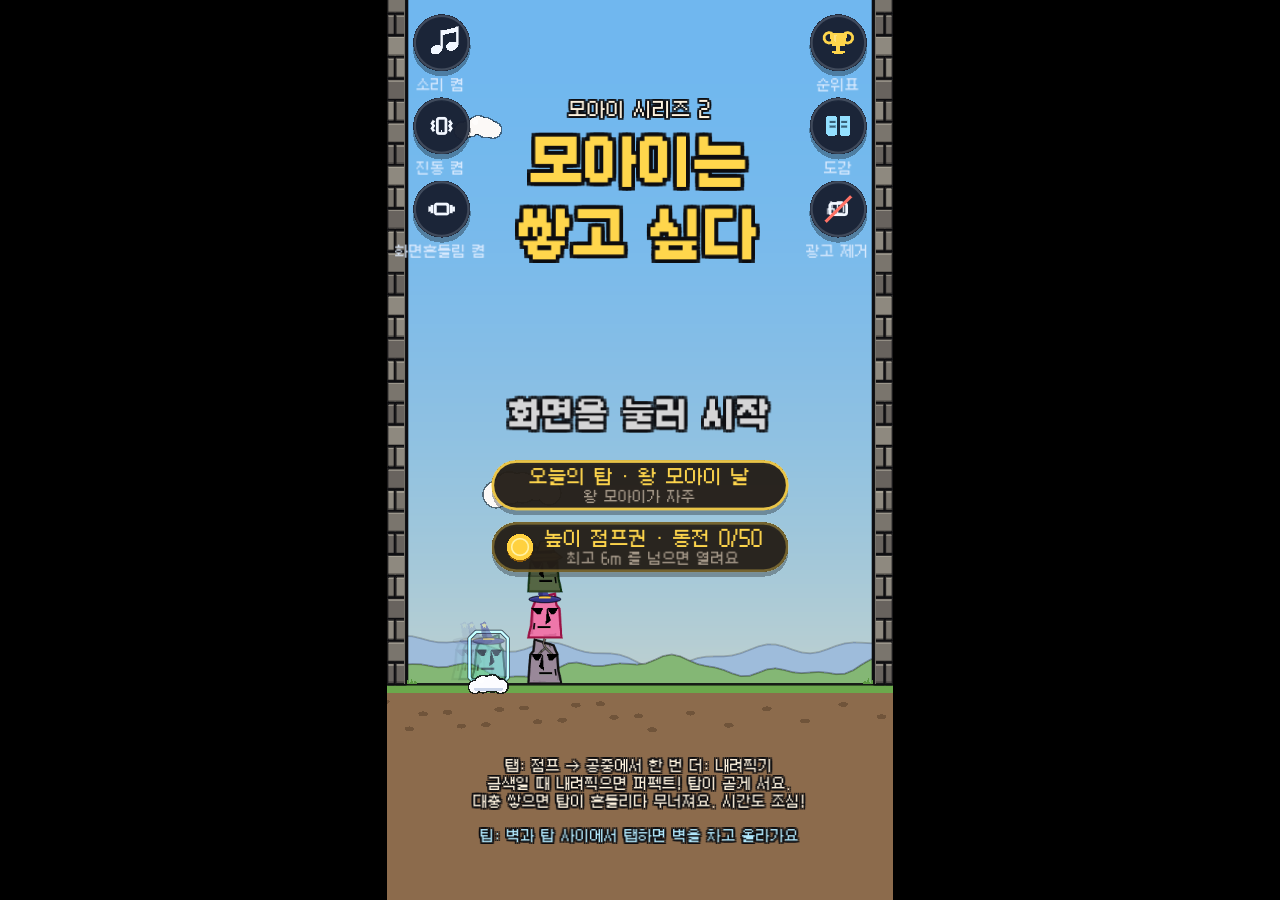
==== index.html @ 3368848d "배포: moaitop a3c521c 원스토어 웹 빌드" ====
<!doctype html>
<html lang="ko">
  <head>
    <meta charset="UTF-8" />
    <meta
      name="viewport"
      content="width=device-width, initial-scale=1, viewport-fit=cover, user-scalable=no"
    />
    <meta name="theme-color" content="#090d14" />
    <title>모아이는 쌓고 싶다</title>
    <script type="module" crossorigin src="./assets/index-CjjQzxoN.js"></script>
    <link rel="stylesheet" crossorigin href="./assets/index-UBJK7HvS.css">
  </head>
  <body>
    <main id="app">
      <section id="game-frame" aria-label="모아이는 쌓고 싶다 놀이 화면">
        <canvas id="canvas" tabindex="0" aria-label="모아이는 쌓고 싶다"></canvas>
        <div id="spinner" aria-hidden="true"></div>
        <!-- love.js 가 뜨기 전 화면이라 게임 글꼴 · 문구 체계를 못 쓴다. 앱인토스는 국내 전용이라 한국어로 고정. -->
        <div id="loading-card" role="status" aria-live="polite">
          <p id="loading-title">모아이는 쌓고 싶다</p>
          <p id="loading-message">게임을 불러오는 중...</p>
          <div id="loading-track"><div id="loading-fill"></div></div>
        </div>
        <div id="touch-catcher" aria-hidden="true"></div>
      </section>
    </main>
  </body>
</html>
---- assets/index-UBJK7HvS.css ----
:root{--app-height: 100vh;--frame-width: 100vw;--frame-height: 100vh;--safe-area-top: 0px;--safe-area-right: 0px;--safe-area-bottom: 0px;--safe-area-left: 0px;background:#000;color-scheme:dark;font-family:system-ui,-apple-system,BlinkMacSystemFont,Segoe UI,sans-serif}*{box-sizing:border-box;-webkit-tap-highlight-color:transparent;touch-action:manipulation}html,body,#app{width:100%;height:var(--app-height);min-height:100vh;margin:0;overflow:hidden;overscroll-behavior:none}body{position:fixed;top:0;right:0;bottom:0;left:0;background:#000}#app{position:relative;display:grid;place-items:center;background:#000}#game-frame{position:relative;width:var(--frame-width);height:var(--frame-height);overflow:hidden;background:#090d14}#canvas{display:block;width:100%;height:100%;outline:0;background:#090d14}#touch-catcher{position:absolute;top:0;right:0;bottom:0;left:0;pointer-events:none}#touch-catcher.active{pointer-events:auto}#spinner{position:absolute;left:50%;top:50%;width:42px;height:42px;margin:-21px 0 0 -21px;border:4px solid rgba(255,255,255,.16);border-top-color:#ffd64d;border-radius:50%;opacity:0;pointer-events:none}#spinner.pending,#spinner.loading{opacity:1;animation:spin .8s linear infinite}#game-frame:has(#loading-card.visible) #spinner:not(.error){opacity:0}#spinner.error{width:min(280px,calc(var(--frame-width) - 48px));height:auto;margin:0;padding:16px;border:1px solid rgba(255,94,94,.46);border-radius:8px;background:#1c0c10eb;color:#fff;opacity:1;transform:translate(-50%,-50%)}#spinner.error:before{content:"게임을 불러오지 못했어요."}#loading-card{position:absolute;left:50%;top:50%;z-index:10;width:min(280px,calc(var(--frame-width) - 48px));padding:20px;border:1px solid rgba(255,214,77,.42);border-radius:8px;background:#101820;box-shadow:0 18px 42px #0000006b;color:#eef8f2;transform:translate(-50%,-50%);opacity:0;pointer-events:none;transition:opacity .25s ease}#loading-card.visible{opacity:1}#loading-title{margin:0 0 8px;font-size:22px;font-weight:700;line-height:1.18}#loading-message{margin:0 0 14px;color:#b8c8c3;font-size:14px;line-height:1.45;font-variant-numeric:tabular-nums}#loading-track{height:8px;border-radius:6px;background:#ffffff12;overflow:hidden}#loading-fill{width:0%;height:100%;border-radius:6px;background:#ffd64d;transition:width .2s ease}#loading-fill.indeterminate{width:38%;animation:loading-sweep 1.1s ease-in-out infinite}@keyframes loading-sweep{0%{transform:translate(-110%)}to{transform:translate(300%)}}
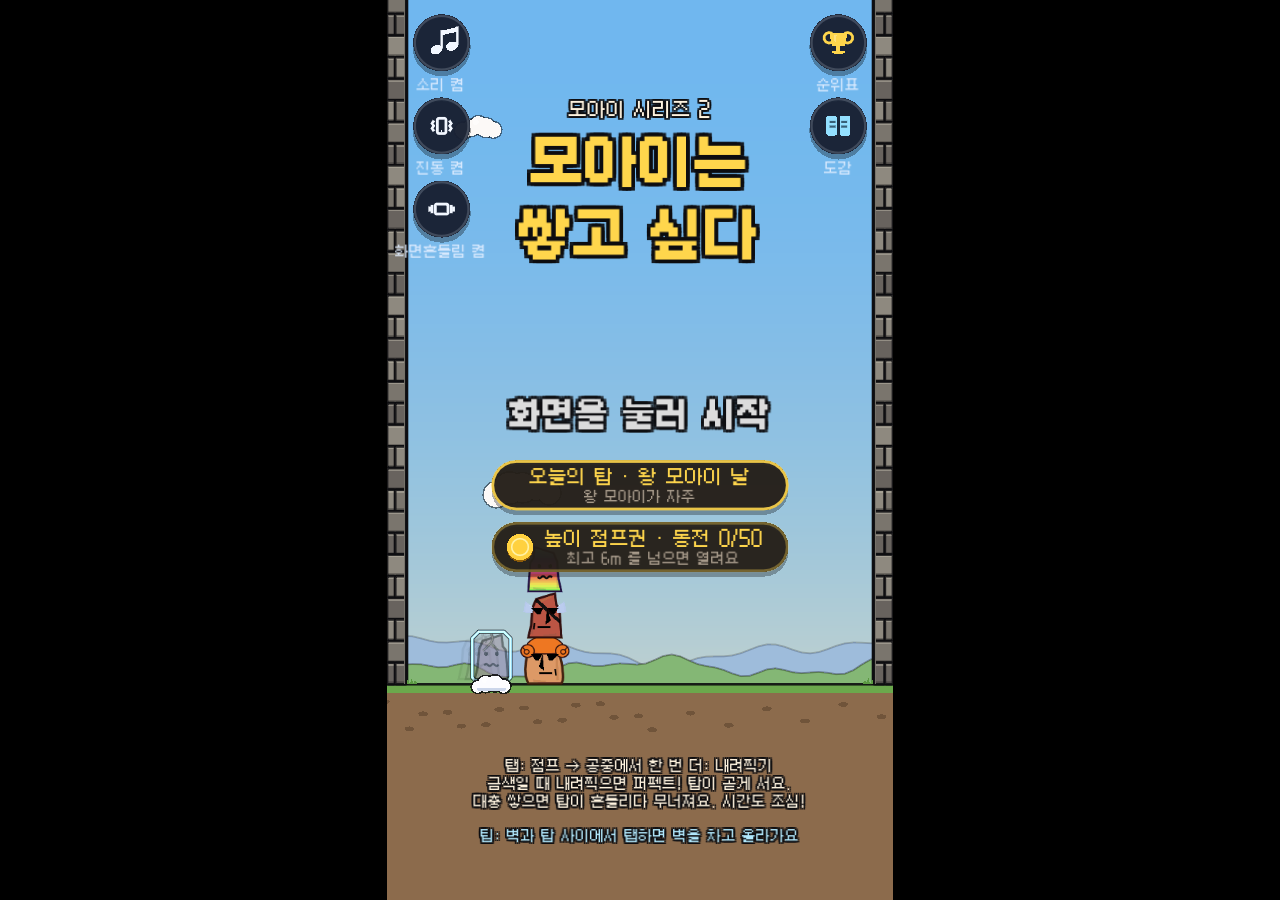
==== commit 23acadab: "배포: moaitop 0d81f18 원스토어 웹 빌드" ====
--- a/index.html
+++ b/index.html
@@ -8,7 +8,7 @@
     />
     <meta name="theme-color" content="#090d14" />
     <title>모아이는 쌓고 싶다</title>
-    <script type="module" crossorigin src="./assets/index-CjjQzxoN.js"></script>
+    <script type="module" crossorigin src="./assets/index-DFR1P2C4.js"></script>
     <link rel="stylesheet" crossorigin href="./assets/index-UBJK7HvS.css">
   </head>
   <body>
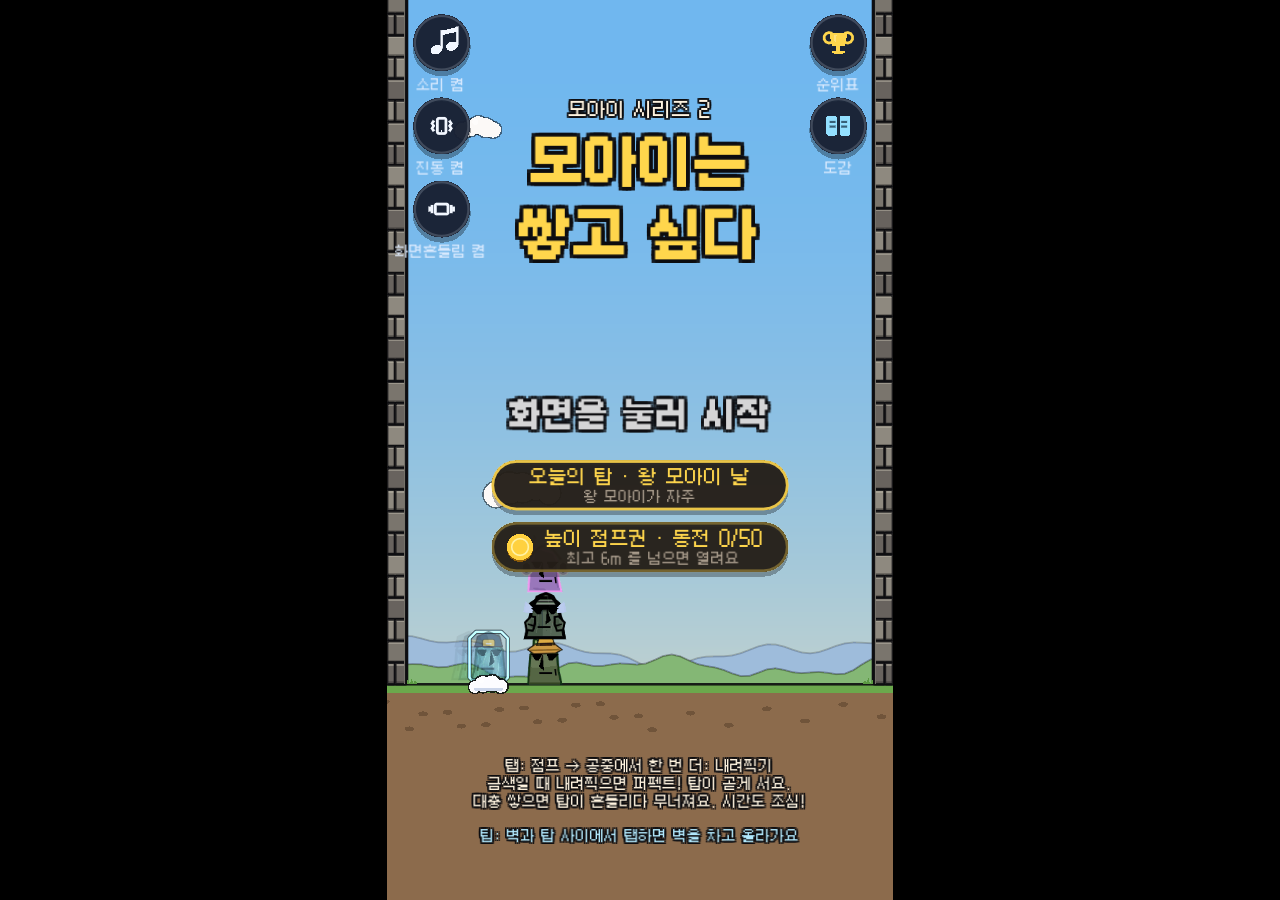
==== commit fc3fffa4: "배포: moaitop a0051a0 원스토어 웹 빌드" ====
--- a/index.html
+++ b/index.html
@@ -8,7 +8,7 @@
     />
     <meta name="theme-color" content="#090d14" />
     <title>모아이는 쌓고 싶다</title>
-    <script type="module" crossorigin src="./assets/index-DFR1P2C4.js"></script>
+    <script type="module" crossorigin src="./assets/index-Dn-yxrpA.js"></script>
     <link rel="stylesheet" crossorigin href="./assets/index-UBJK7HvS.css">
   </head>
   <body>
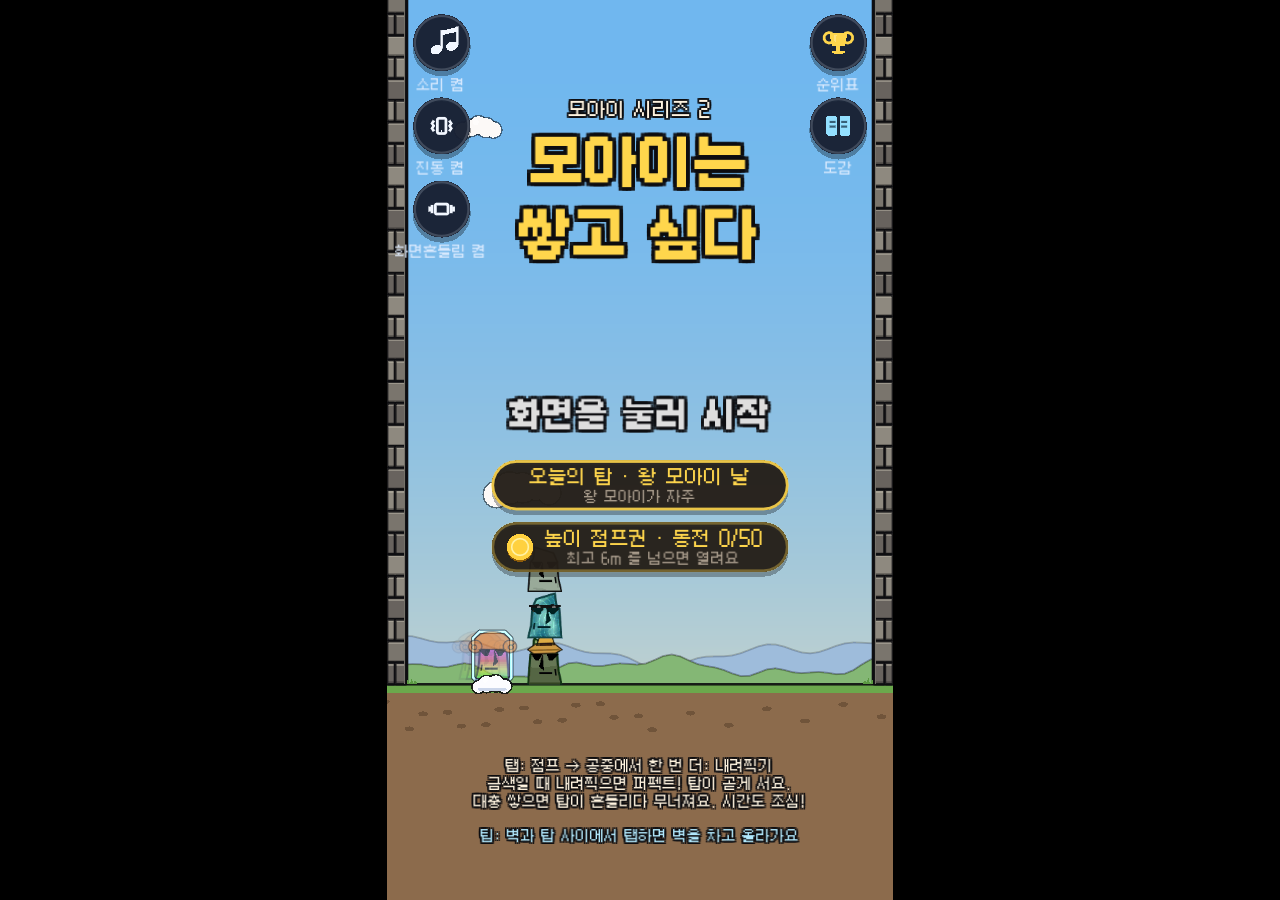
==== commit 644c7c98: "배포: moaitop c1f7a9d 원스토어 웹 빌드" ====
--- a/index.html
+++ b/index.html
@@ -7,18 +7,18 @@
       content="width=device-width, initial-scale=1, viewport-fit=cover, user-scalable=no"
     />
     <meta name="theme-color" content="#090d14" />
-    <title>모아이는 쌓고 싶다</title>
-    <script type="module" crossorigin src="./assets/index-Dn-yxrpA.js"></script>
+    <title>모아이는 탑을 쌓고 싶다</title>
+    <script type="module" crossorigin src="./assets/index-twMhfIqe.js"></script>
     <link rel="stylesheet" crossorigin href="./assets/index-UBJK7HvS.css">
   </head>
   <body>
     <main id="app">
-      <section id="game-frame" aria-label="모아이는 쌓고 싶다 놀이 화면">
-        <canvas id="canvas" tabindex="0" aria-label="모아이는 쌓고 싶다"></canvas>
+      <section id="game-frame" aria-label="모아이는 탑을 쌓고 싶다 놀이 화면">
+        <canvas id="canvas" tabindex="0" aria-label="모아이는 탑을 쌓고 싶다"></canvas>
         <div id="spinner" aria-hidden="true"></div>
         <!-- love.js 가 뜨기 전 화면이라 게임 글꼴 · 문구 체계를 못 쓴다. 앱인토스는 국내 전용이라 한국어로 고정. -->
         <div id="loading-card" role="status" aria-live="polite">
-          <p id="loading-title">모아이는 쌓고 싶다</p>
+          <p id="loading-title">모아이는 탑을 쌓고 싶다</p>
           <p id="loading-message">게임을 불러오는 중...</p>
           <div id="loading-track"><div id="loading-fill"></div></div>
         </div>
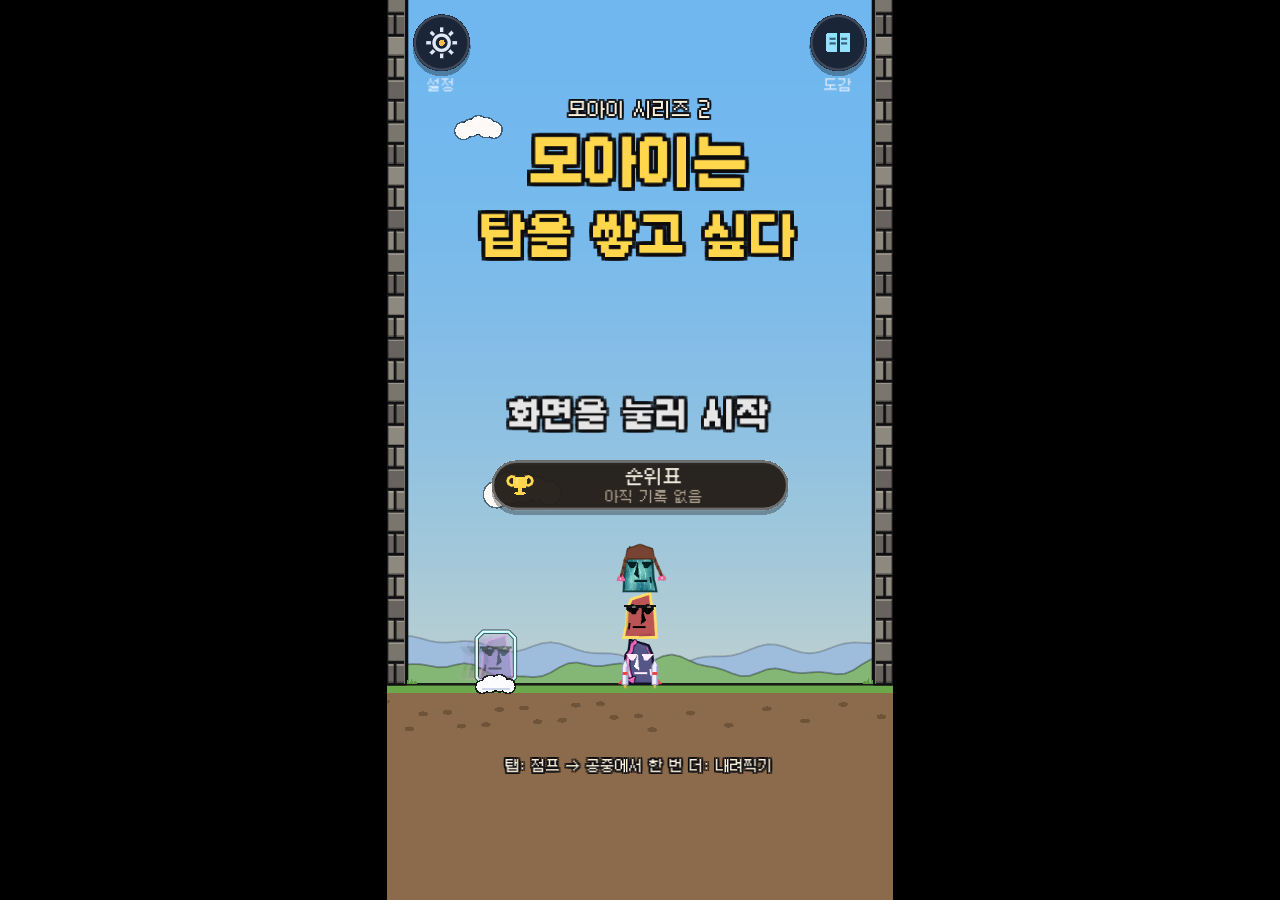
==== commit a102051d: "배포: moaitop c7ca1d9 원스토어 웹 빌드" ====
--- a/index.html
+++ b/index.html
@@ -8,7 +8,7 @@
     />
     <meta name="theme-color" content="#090d14" />
     <title>모아이는 탑을 쌓고 싶다</title>
-    <script type="module" crossorigin src="./assets/index-twMhfIqe.js"></script>
+    <script type="module" crossorigin src="./assets/index-BRj0Rlfh.js"></script>
     <link rel="stylesheet" crossorigin href="./assets/index-UBJK7HvS.css">
   </head>
   <body>
